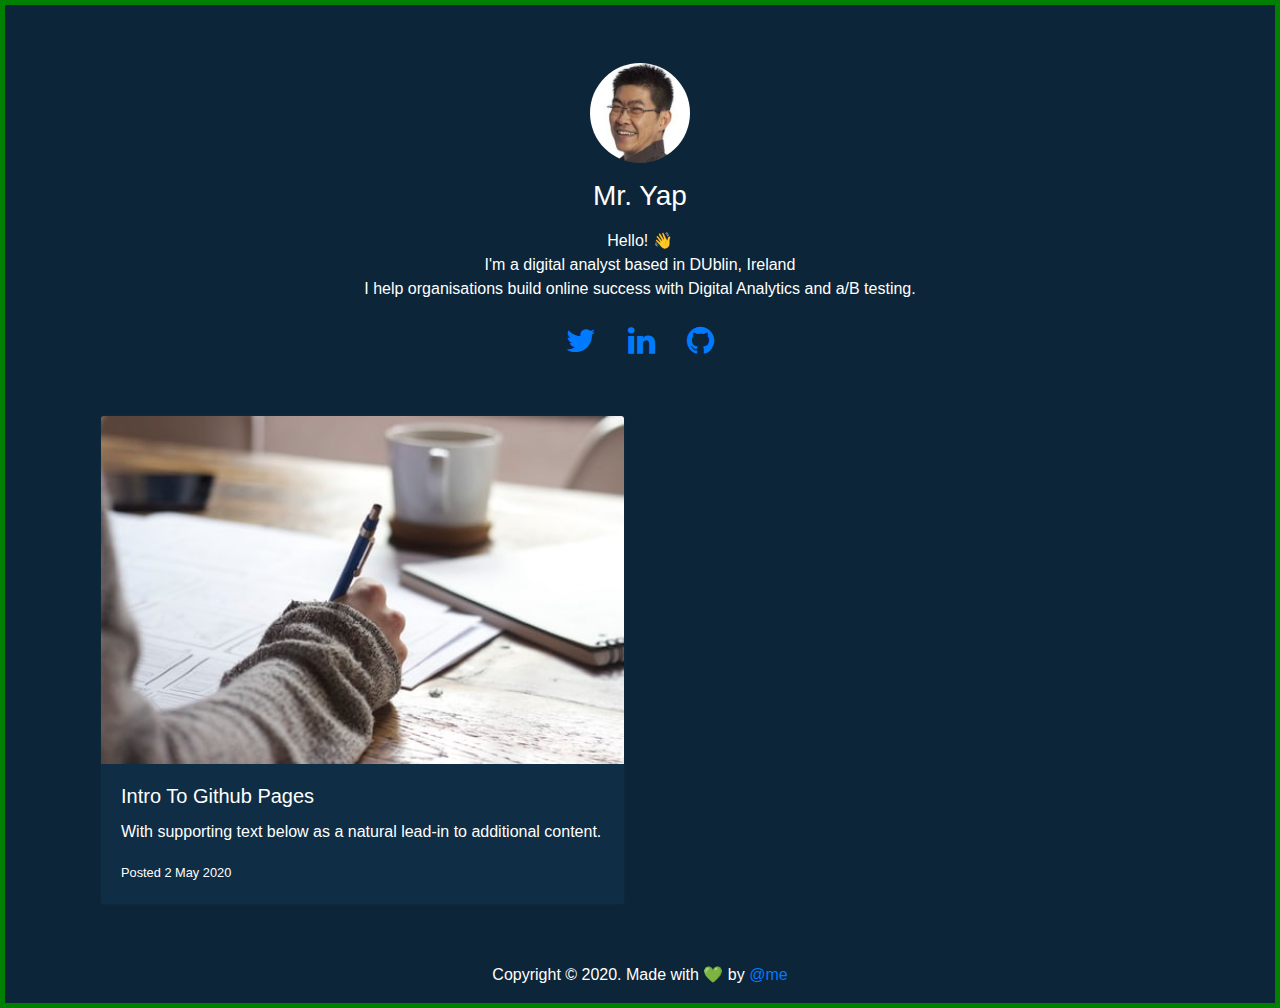
==== page.html @ 47b89179 "2nd page" ====
<!DOCTYPE html>
<html lang="en">
  <head>
    <meta charset="UTF-8" />
    <meta name="viewport" content="width=device-width, initial-scale=1.0" />
    <title>My Blog</title>
    <link rel="stylesheet" href="public/css/style.css" />
    <link
      href="https://stackpath.bootstrapcdn.com/bootstrap/4.4.1/css/bootstrap.min.css"
      rel="stylesheet"
      integrity="sha384-Vkoo8x4CGsO3+Hhxv8T/Q5PaXtkKtu6ug5TOeNV6gBiFeWPGFN9MuhOf23Q9Ifjh"
      crossorigin="anonymous"
    />
    <link
      href="https://stackpath.bootstrapcdn.com/font-awesome/4.7.0/css/font-awesome.min.css"
      rel="stylesheet"
      integrity="sha384-wvfXpqpZZVQGK6TAh5PVlGOfQNHSoD2xbE+QkPxCAFlNEevoEH3Sl0sibVcOQVnN"
      crossorigin="anonymous"
    />
  </head>
  <body class="bg-theme container">
    <main class="main container">
      <!-- AUTHOR SECTION -->
      <section class="author text-center mb-5 mt-5">
        <img src="public/img/2c8f8e61fc5fe7377d8b710d7bf81b38.jpeg" alt="Author image" class="author__img" />
        <h3 class="author__site_title mt-3">Mr. Yap</h3>
        <p class="author__intro mt-3">
          Hello! 👋 <br>
          I'm a digital analyst based in DUblin, Ireland<br>
          I help organisations build online success with Digital Analytics and a/B testing.
        </p>
        <nav class="author__links nav justify-content-center">
          <a
            href="https://twitter.com/mryap"
            class="nav-link"
            target="_blank"
            ><i class="fa fa-twitter fa-2x"></i
          ></a>

          <a
            href="https://www.linkedin.com/in/ssyap"
            class="nav-link"
            target="_blank"
            ><i class="fa fa-linkedin fa-2x"></i
          ></a>

          <a
            href="https://github.com/mryap"
            class="nav-link"
            target="_blank"
            ><i class="fa fa-github fa-2x"></i
          ></a>
        </nav>
       
      </section>

      <!-- POSTS SECTION -->
      <section class="posts row">
        <article class="col-sm-6 mb-5">
          <a href="#" class="card-link text-secondary">
            <div class="card" id="card">
              <img
                class="card-img-top"
                src="public/img/blog.jpeg"
                alt="Card image cap"
              />
              <div class="card-body">
                <h5 class="card-title">Intro To Github Pages</h5>
                <p class="card-text">
                  With supporting text below as a natural lead-in to additional
                  content.
                </p>
                <small>Posted 2 May 2020</small>
              </div>
            </div>
          </a>
        </article>
      </section>
    </main>

    <footer class="footer text-center mb-3">
      Copyright © 2020. Made with 💚 by
      <a href="http://twitter.com/mryap">@me</a>
    </footer>
  </body>
</html>
---- public/css/style.css ----
html {
    border: 5px solid green;
  }
  
  .bg-theme {
    background: #0d2538;
    color: #ffffff;
  }
  
  main {
    margin: auto;
    width: 50%;
    padding: 10px;
  }
  
  #card {
    background-color: #0f2d44;
    color: #ffffff;
  }
  
  article {
    transition: transform 0.2s; /* Animation */
  }
  article:hover {
    transform: scale(0.9);
  }
  
  .author__img {
    vertical-align: middle;
    width: 100px;
    height: auto;
    border-radius: 50%;
  }
  
  .author__img:hover { 
    #webkit-filter: grayscale(100%);
    filter: grayscale(100%);
  }
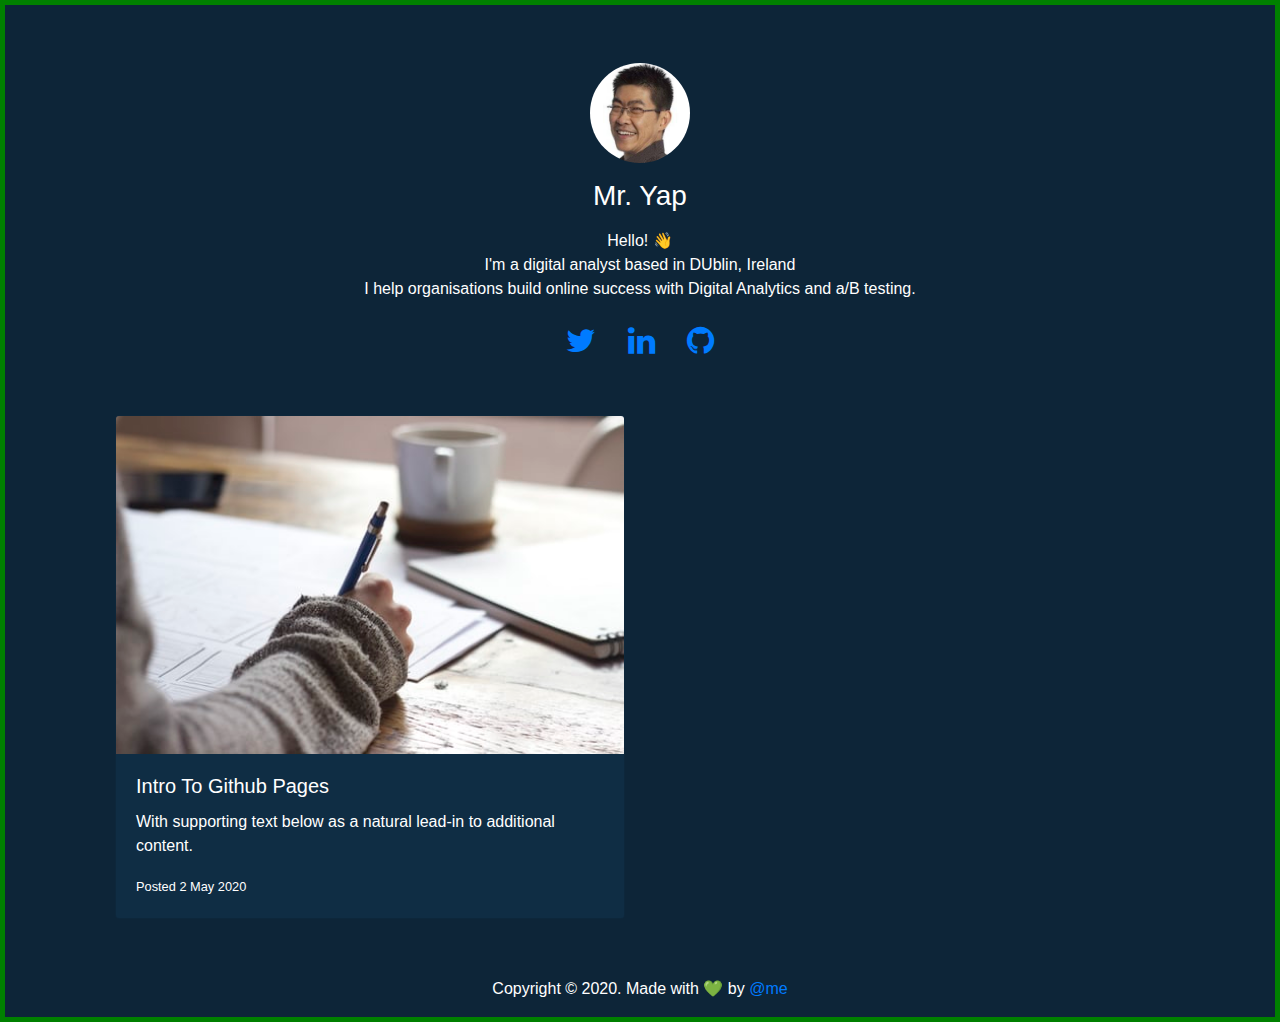
==== commit 9c622c58: "center the content in the middle" ====
--- a/page.html
+++ b/page.html
@@ -55,7 +55,7 @@
       </section>
 
       <!-- POSTS SECTION -->
-      <section class="posts row">
+      <section class=""author text-center mb-5 mt-5">
         <article class="col-sm-6 mb-5">
           <a href="#" class="card-link text-secondary">
             <div class="card" id="card">
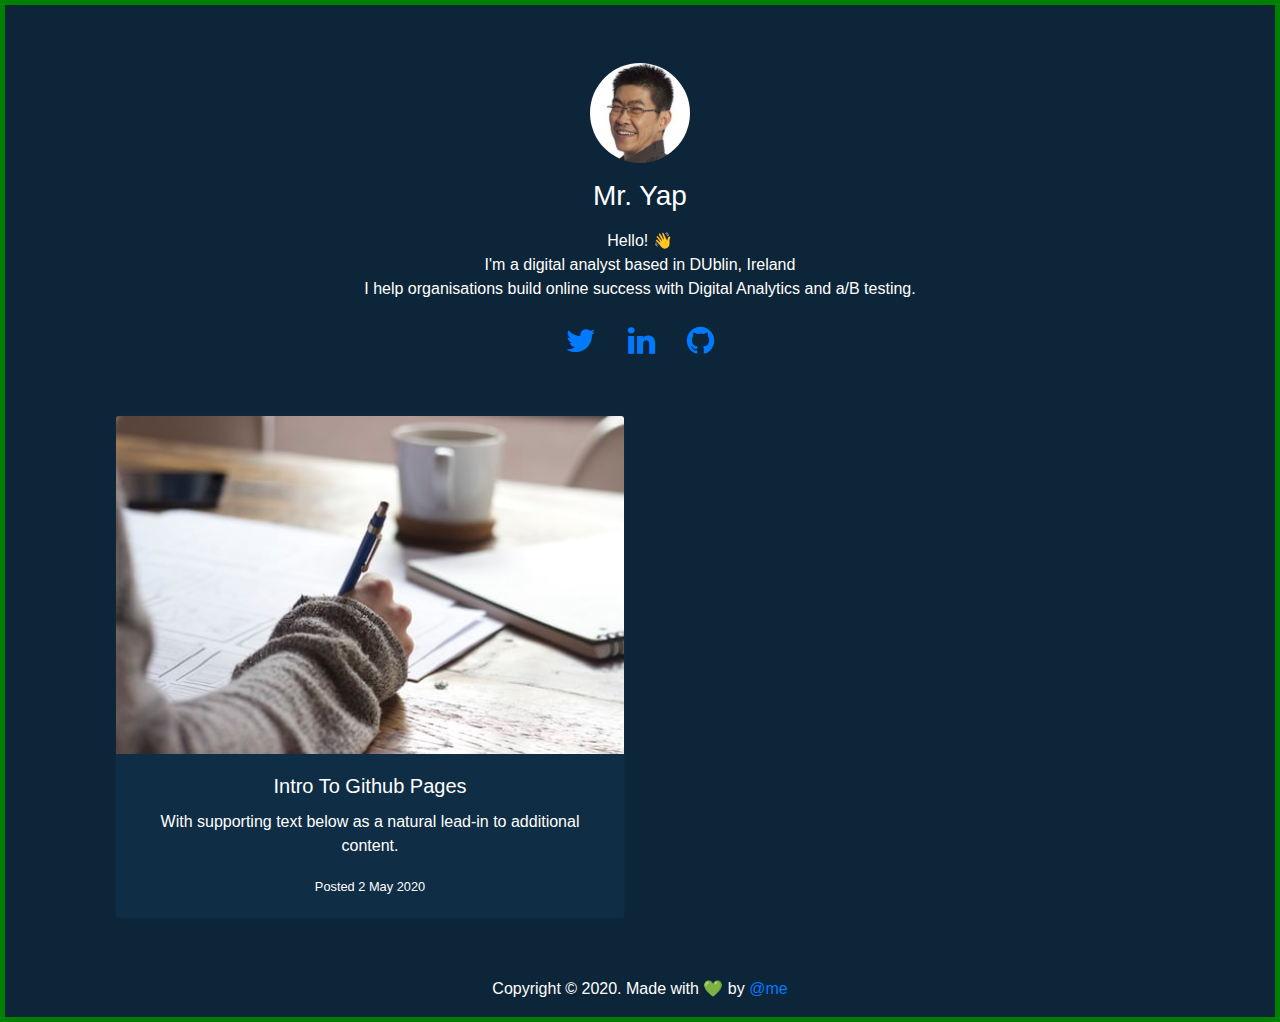
==== commit 29b6b387: "center the content in the middle" ====
--- a/page.html
+++ b/page.html
@@ -55,7 +55,7 @@
       </section>
 
       <!-- POSTS SECTION -->
-      <section class=""author text-center mb-5 mt-5">
+      <section class="author text-center mb-5 mt-5">
         <article class="col-sm-6 mb-5">
           <a href="#" class="card-link text-secondary">
             <div class="card" id="card">
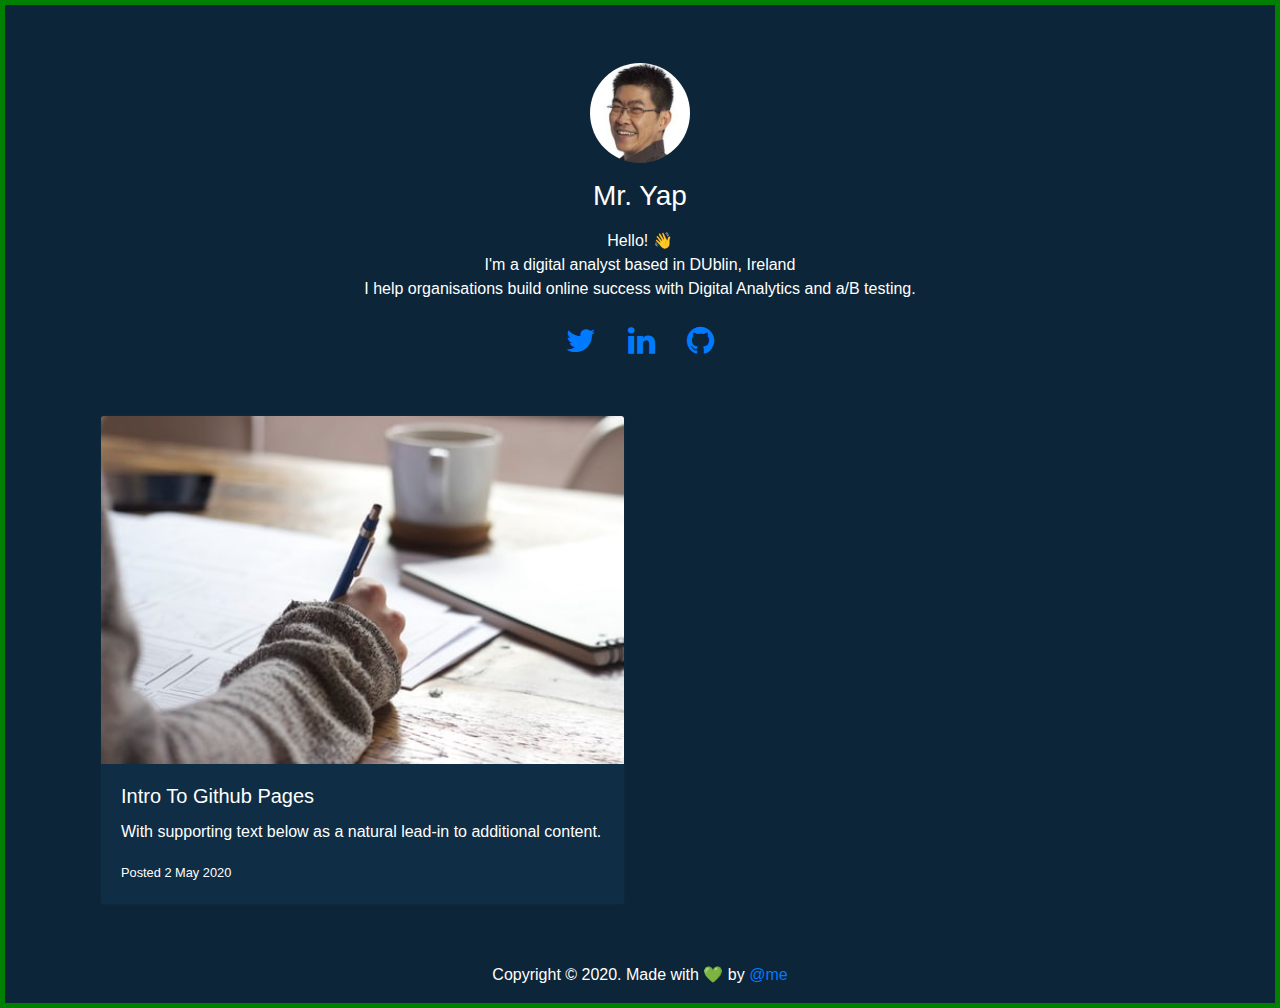
==== commit f59e4c5b: "center the content in the middle" ====
--- a/page.html
+++ b/page.html
@@ -55,7 +55,7 @@
       </section>
 
       <!-- POSTS SECTION -->
-      <section class="author text-center mb-5 mt-5">
+      <section class="posts row">
         <article class="col-sm-6 mb-5">
           <a href="#" class="card-link text-secondary">
             <div class="card" id="card">
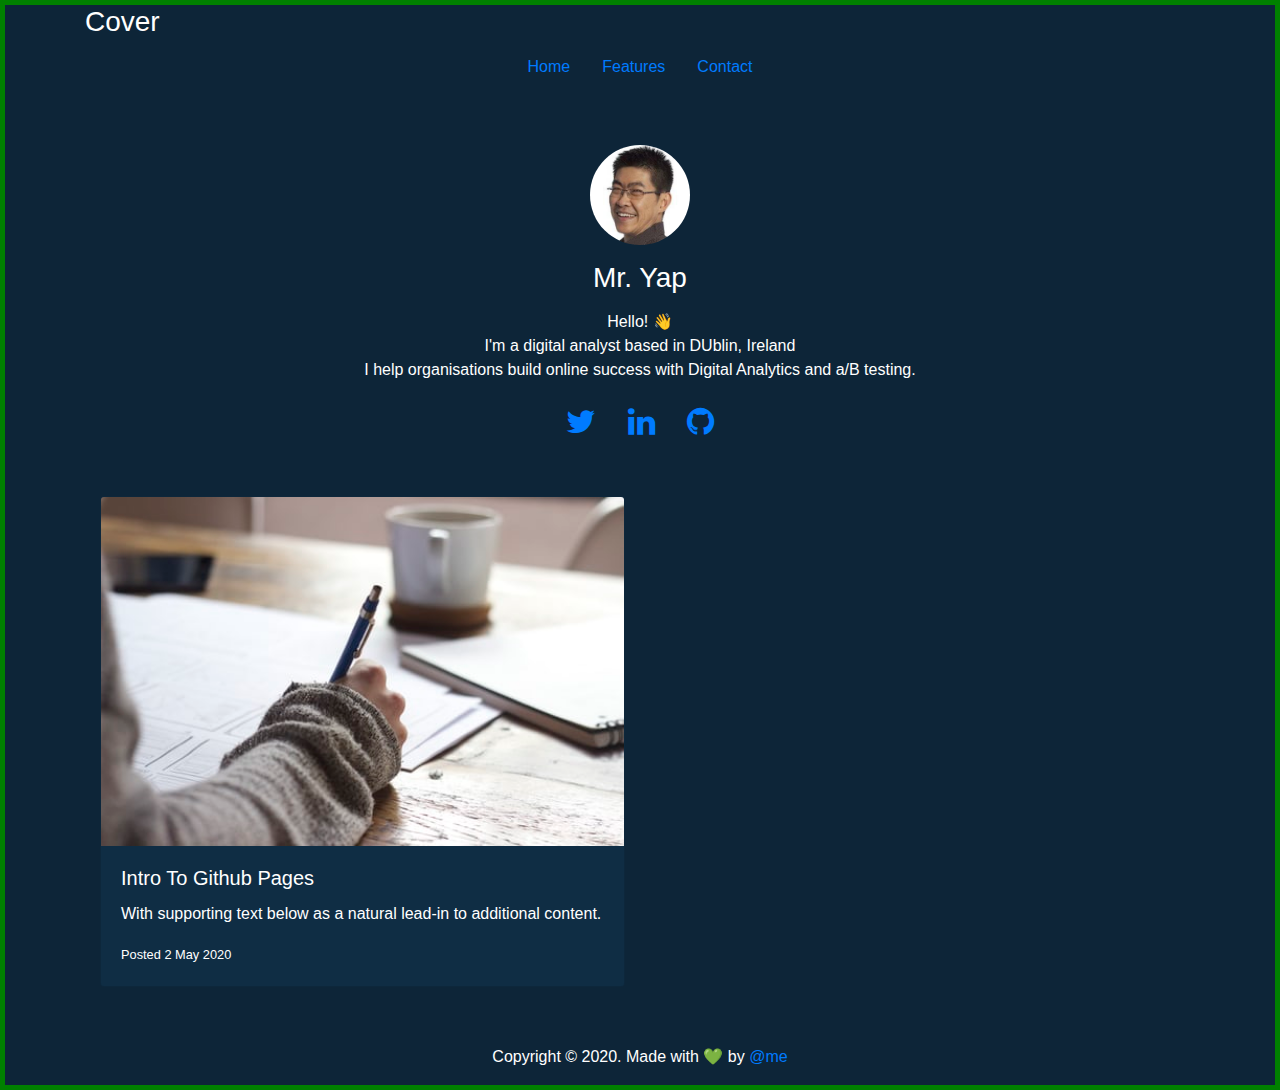
==== commit 40d6b652: "add top menu" ====
--- a/page.html
+++ b/page.html
@@ -19,6 +19,16 @@
     />
   </head>
   <body class="bg-theme container">
+    <header class="masthead mb-auto">
+      <div class="inner">
+        <h3 class="masthead-brand">Cover</h3>
+        <nav class="nav nav-masthead justify-content-center">
+          <a class="nav-link active" href="#">Home</a>
+          <a class="nav-link" href="#">Features</a>
+          <a class="nav-link" href="#">Contact</a>
+        </nav>
+      </div>
+    </header>
     <main class="main container">
       <!-- AUTHOR SECTION -->
       <section class="author text-center mb-5 mt-5">
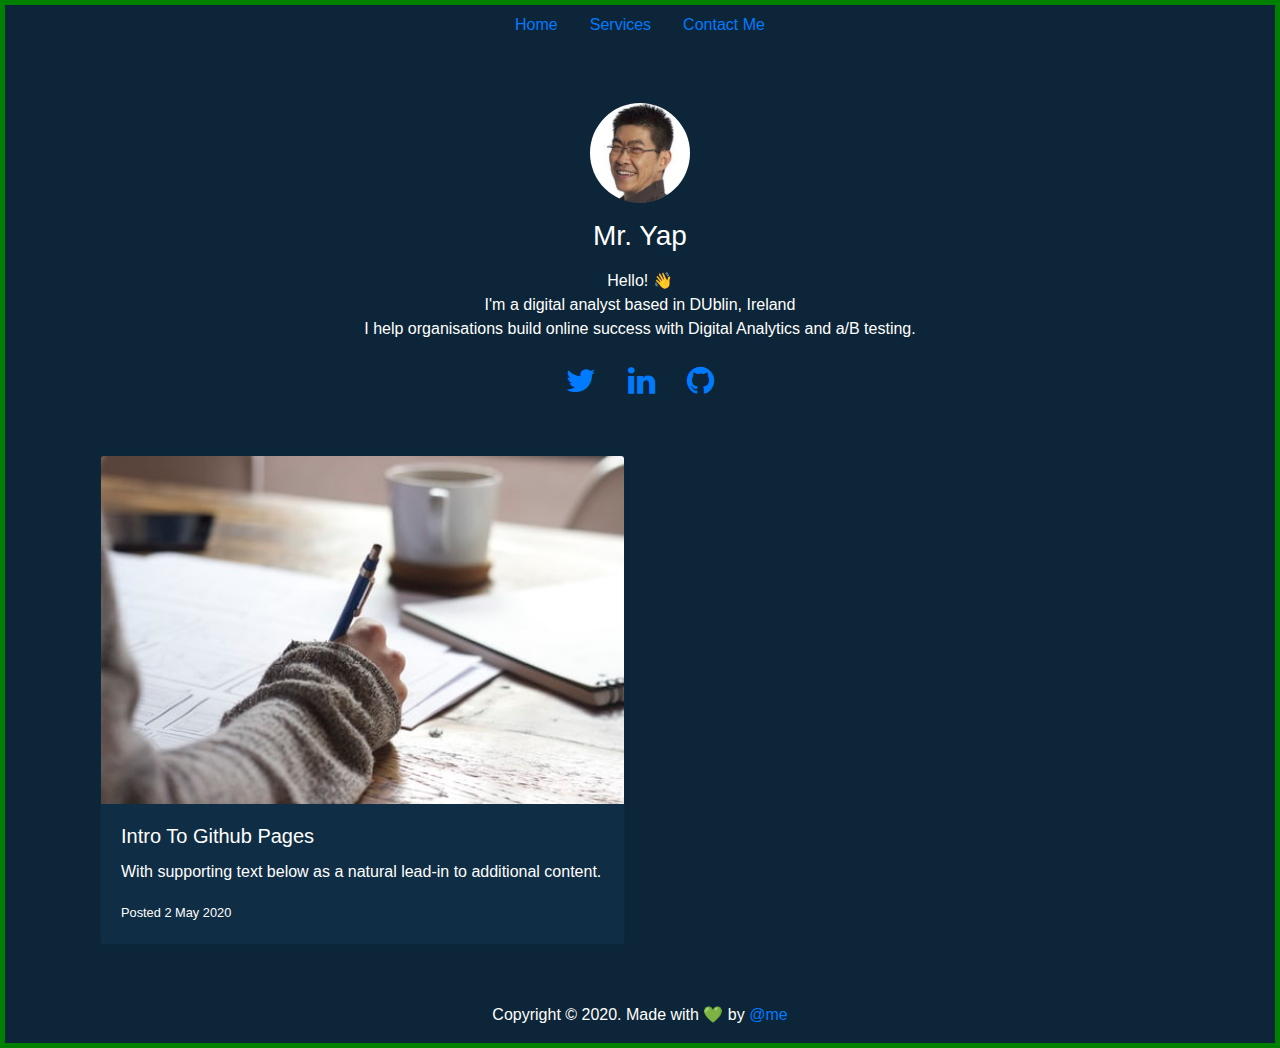
==== commit 4481d745: "remove branding" ====
--- a/page.html
+++ b/page.html
@@ -21,11 +21,11 @@
   <body class="bg-theme container">
     <header class="masthead mb-auto">
       <div class="inner">
-        <h3 class="masthead-brand">Cover</h3>
+        <!--<h3 class="masthead-brand">Cover</h3>-->
         <nav class="nav nav-masthead justify-content-center">
           <a class="nav-link active" href="#">Home</a>
-          <a class="nav-link" href="#">Features</a>
-          <a class="nav-link" href="#">Contact</a>
+          <a class="nav-link" href="#">Services</a>
+          <a class="nav-link" href="#">Contact Me</a>
         </nav>
       </div>
     </header>
